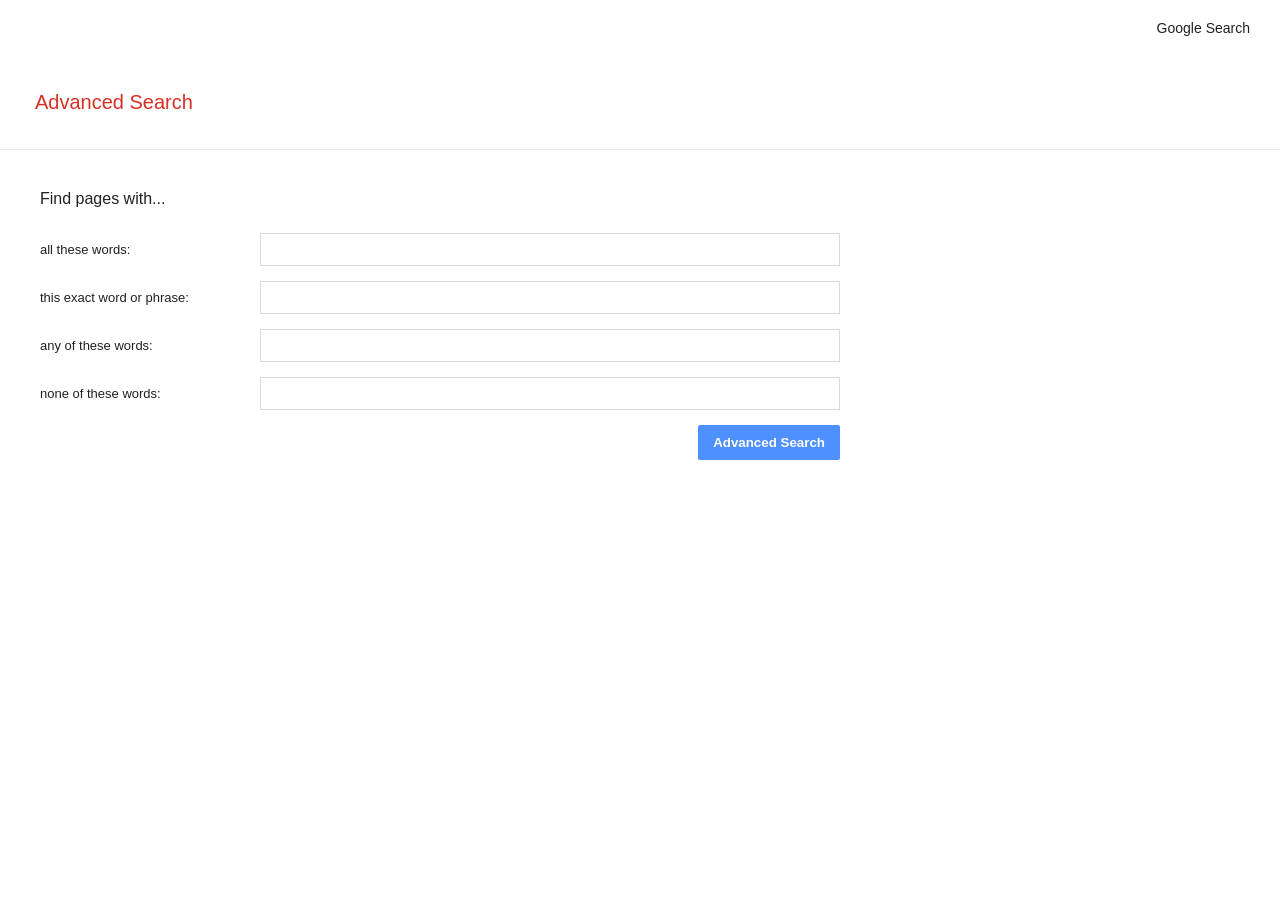
==== advanced.html @ db42596a "googlesearch" ====
<!DOCTYPE html>
<html lang="en">
<head>
    <meta charset="UTF-8">
    <meta name="viewport" content="width=device-width, initial-scale=1.0">
    <title>Google Advanced Search</title>
    <link rel="stylesheet" href="style.css">
</head>
<body>
    <nav>
        <a href="index.html">Google Search</a>
    </nav>

    <h2 class="advanced-title">Advanced Search</h2>
    <hr>

    <main class="advanced-page">
        <p>Find pages with...</p>

        <form action="https://www.google.com/search" method="GET">
            <div class="field">
                <label for="all">all these words:</label>
                <input id="all" type="text" name="as_q">
            </div>

            <div class="field">
                <label for="exact">this exact word or phrase:</label>
                <input id="exact" type="text" name="as_epq">
            </div>

            <div class="field">
                <label for="any">any of these words:</label>
                <input id="any" type="text" name="as_oq">
            </div>

            <div class="field">
                <label for="none">none of these words:</label>
                <input id="none" type="text" name="as_eq">
            </div>

            <div class="advanced-button">
                <button type="submit">Advanced Search</button>
            </div>
        </form>
    </main>
</body>
</html>
---- style.css ----
* {
    box-sizing: border-box;
}

body {
    margin: 0;
    font-family: Arial, sans-serif;
    color: #202124;
}

nav {
    display: flex;
    justify-content: flex-end;
    gap: 20px;
    padding: 20px 30px;
}

nav a {
    color: #202124;
    text-decoration: none;
    font-size: 14px;
}

nav a:hover {
    text-decoration: underline;
}

.search-page {
    text-align: center;
    margin: 130px auto 0;
    padding: 0 20px;
}

.logo {
    font-size: 80px;
    font-weight: 500;
    letter-spacing: -5px;
    margin-bottom: 30px;
}

.logo span {
    display: inline-block;
}

.logo .blue { color: #4285f4; }
.logo .red { color: #db4437; }
.logo .yellow { color: #f4b400; }
.logo .green { color: #0f9d58; }

.images-label {
    font-size: 18px;
    color: #4285f4;
    letter-spacing: normal;
}

.search-box {
    display: block;
    width: 100%;
    max-width: 580px;
    height: 46px;
    margin: auto;
    padding: 0 20px;
    border: 1px solid #dfe1e5;
    border-radius: 25px;
    font-size: 16px;
    outline: none;
}

.search-box:hover,
.search-box:focus {
    box-shadow: 0 1px 6px #20212447;
}

.buttons {
    margin-top: 30px;
}

.buttons button {
    padding: 10px 16px;
    margin: 5px;
    background: #f8f9fa;
    border: 1px solid transparent;
    border-radius: 4px;
    cursor: pointer;
}

.buttons button:hover {
    border-color: #dadce0;
}

.advanced-title {
    margin: 35px;
    color: #d93025;
    font-size: 20px;
    font-weight: normal;
}

hr {
    border: 0;
    border-top: 1px solid #ebebeb;
}

.advanced-page {
    margin: 40px;
    max-width: 800px;
}

.advanced-page p {
    margin-bottom: 25px;
}

.field {
    display: flex;
    align-items: center;
    gap: 20px;
    margin-bottom: 15px;
}

.field label {
    width: 200px;
    flex-shrink: 0;
    font-size: 13px;
}

.field input {
    flex: 1;
    min-width: 0;
    padding: 8px;
    border: 1px solid #d9d9d9;
}

.advanced-button {
    text-align: right;
}

.advanced-button button {
    background: #4d90fe;
    color: white;
    border: none;
    border-radius: 2px;
    padding: 10px 15px;
    font-weight: bold;
    cursor: pointer;
}

.ai-citation {
    position: fixed;
    left: 16px;
    bottom: 16px;
    display: inline-block;
    max-width: 280px;
    margin: 0;
    padding: 8px 12px;
    font-size: 13px;
    line-height: 1.4;
    color: #5f6368;
    text-decoration: none;
    background: rgba(255, 255, 255, 0.85);
    border-left: 3px solid #4285f4;
    border-radius: 4px;
    box-shadow: 0 1px 4px rgba(32, 33, 36, 0.15);
    z-index: 10;
}

.ai-citation:hover {
    text-decoration: underline;
}

@media (max-width: 600px) {
    .field {
        flex-direction: column;
        align-items: stretch;
        gap: 6px;
    }

    .field label {
        width: auto;
    }

    .ai-citation {
        left: 10px;
        bottom: 10px;
        font-size: 11px;
    }
}
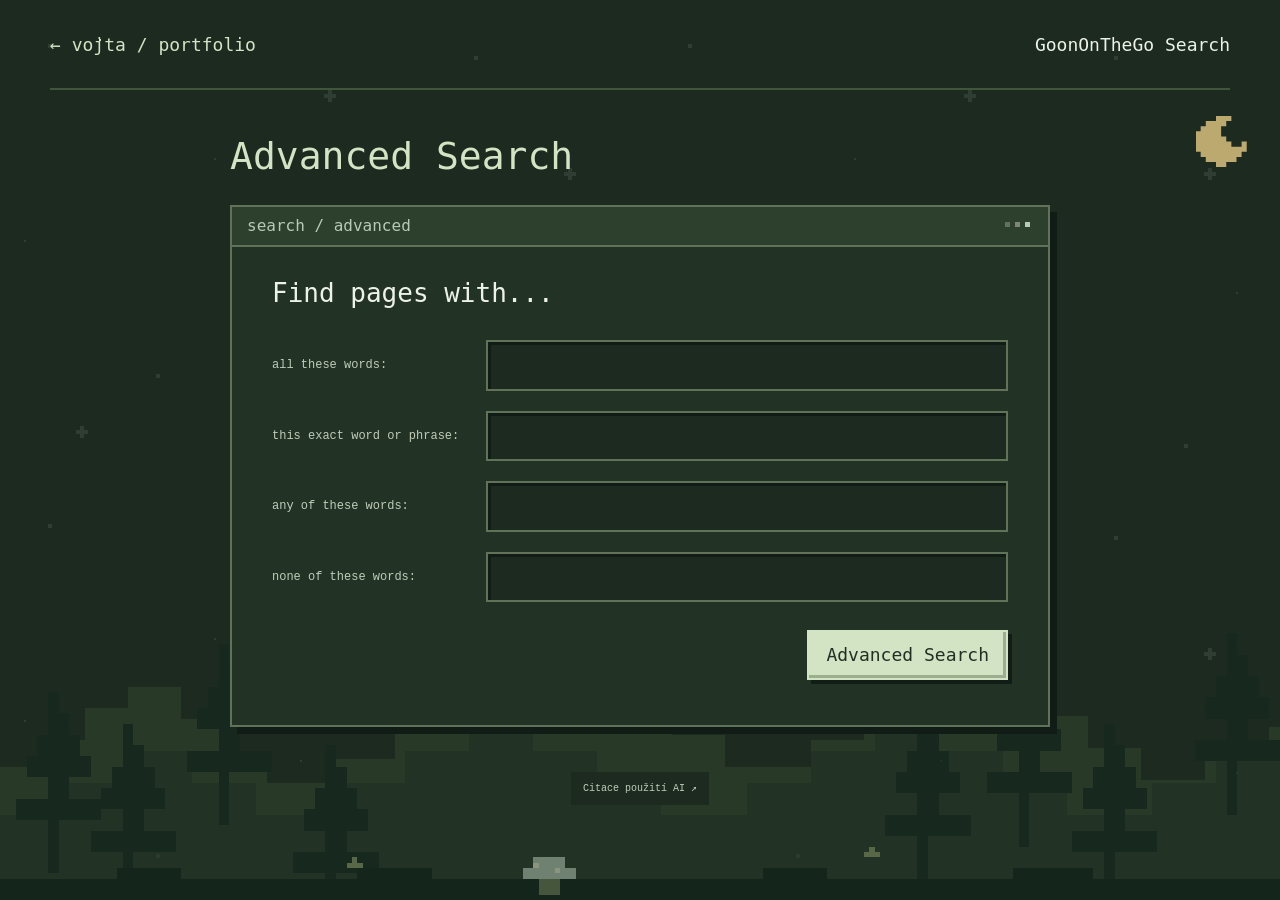
==== commit 3f8376e9: "c" ====
--- a/advanced.html
+++ b/advanced.html
@@ -4,12 +4,25 @@
 <head>
     <meta charset="UTF-8">
     <meta name="viewport" content="width=device-width, initial-scale=1.0">
-    <title>Google Advanced Search</title>
+    <title>GoonOnTheGo Advanced Search</title>
+    <meta name="theme-color" content="#1c2a20">
+    <link rel="icon" type="image/svg+xml" href="assets/vojta-mark.svg">
+    <link rel="stylesheet" href="assets/pixel-theme.css">
     <link rel="stylesheet" href="style.css">
 </head>
 <body>
-    <nav>
-        <a href="index.html">Google Search</a>
+    <div class="pixel-sky" aria-hidden="true">
+        <span class="sky-moon"></span>
+        <span class="shooting-star" style="--star-left:35%;--star-top:3%;--star-duration:9s;--star-delay:-.4s"></span>
+        <span class="shooting-star" style="--star-left:72%;--star-top:10%;--star-duration:9s;--star-delay:-1.9s"></span>
+        <span class="shooting-star" style="--star-left:98%;--star-top:28%;--star-duration:9s;--star-delay:-3.4s"></span>
+        <span class="shooting-star" style="--star-left:46%;--star-top:35%;--star-duration:9s;--star-delay:-4.9s"></span>
+        <span class="shooting-star" style="--star-left:83%;--star-top:2%;--star-duration:9s;--star-delay:-6.4s"></span>
+        <span class="shooting-star" style="--star-left:26%;--star-top:46%;--star-duration:9s;--star-delay:-7.9s"></span>
+    </div>
+    <nav aria-label="Project navigation">
+        <a class="portfolio-return" href="https://itzlebyy.github.io/#projekty">← vo<span class="dotted-j">j</span>ta / portfolio</a>
+        <a href="index.html">GoonOnTheGo Search</a>
     </nav>
 
     <h2 class="advanced-title">Advanced Search</h2>
@@ -44,5 +57,6 @@
             </div>
         </form>
     </main>
+    <a class="ai-citation" href="README.md#citace-ai">Citace použití AI ↗</a>
 </body>
 </html>
--- a/assets/pixel-theme.css
+++ b/assets/pixel-theme.css
@@ -0,0 +1,113 @@
+@font-face {
+    font-family: "Pixelify Sans";
+    src: url("fonts/PixelifySans.ttf") format("truetype");
+    font-style: normal;
+    font-weight: 400 700;
+    font-display: swap;
+}
+
+:root {
+    color-scheme: dark;
+    --olive: #818479;
+    --ash: #b5cbb7;
+    --tea: #d2e4c4;
+    --background: #1c2a20;
+    --surface: #2d402d;
+    --section-background: #223325;
+    --text: #edf2e7;
+    --muted: #c0ccb9;
+    --line: #607358;
+    --shadow: #101c15;
+    --ink: #203024;
+    --panel-inset: #243728;
+    --panel-art: #34482e;
+    --border-soft: #40553b;
+    --border-tag: #708466;
+    --button-shade: #9caf8c;
+    --landscape-image: url("pixel-landscape.svg");
+    --syntax-pink: #f4a7cf;
+    --syntax-blue: #a9d6f5;
+    --syntax-yellow: #f1d58a;
+    --syntax-purple: #c6b3f4;
+    --syntax-mint: #a9dec0;
+    --pixel: "Pixelify Sans", "Cascadia Code", Consolas, monospace;
+    --mono: "Cascadia Code", Consolas, "Courier New", monospace;
+}
+
+* { box-sizing: border-box; }
+html { scroll-padding-top: 28px; scroll-behavior: smooth; }
+body {
+    margin: 0;
+    isolation: isolate;
+    background: var(--background) url("pixel-stars.svg") repeat;
+    color: var(--text);
+    font-family: var(--mono);
+    font-size: 14px;
+    line-height: 1.75;
+}
+body::before {
+    content: "";
+    position: fixed;
+    inset: auto 0 0;
+    height: min(30vw, 360px);
+    z-index: -1;
+    background: var(--landscape-image) center bottom / max(100%, 1200px) auto no-repeat;
+    opacity: .55;
+    pointer-events: none;
+    image-rendering: pixelated;
+}
+/* The top reading bar follows document scroll without JavaScript. */
+@supports (animation-timeline: scroll(root block)) {
+    body::after {
+        content: "";
+        position: fixed;
+        inset: 0 0 auto;
+        z-index: 100;
+        height: 4px;
+        background: var(--tea);
+        transform: scaleX(0);
+        transform-origin: left center;
+        pointer-events: none;
+        animation: reading-progress auto linear both !important;
+        animation-timeline: scroll(root block) !important;
+    }
+}
+@keyframes reading-progress {
+    from { transform: scaleX(0); }
+    to { transform: scaleX(1); }
+}
+
+a { color: inherit; text-decoration: none; }
+/* A quiet pixel sky behind the content and the existing forest silhouette. */
+.pixel-sky { position: fixed; inset: 0; z-index: -2; overflow: hidden; pointer-events: none; user-select: none; }
+.sky-moon { position: absolute; top: 116px; right: clamp(20px, 2.6vw, 52px); width: clamp(38px, 4vw, 56px); aspect-ratio: 1; background: var(--syntax-yellow); opacity: .75; clip-path: polygon(40% 0, 70% 0, 70% 10%, 60% 10%, 60% 20%, 50% 20%, 50% 40%, 60% 40%, 60% 50%, 70% 50%, 70% 60%, 90% 60%, 90% 50%, 100% 50%, 100% 70%, 90% 70%, 90% 80%, 80% 80%, 80% 90%, 60% 90%, 60% 100%, 40% 100%, 40% 90%, 20% 90%, 20% 80%, 10% 80%, 10% 70%, 0 70%, 0 30%, 10% 30%, 10% 20%, 20% 20%, 20% 10%, 40% 10%); }
+.shooting-star { position: absolute; top: var(--star-top); left: var(--star-left); width: 5px; height: 5px; background: var(--syntax-yellow); opacity: 0; box-shadow: 6px -6px 0 var(--ash), 12px -12px 0 color-mix(in srgb, var(--ash) 80%, transparent), 18px -18px 0 color-mix(in srgb, var(--ash) 65%, transparent), 24px -24px 0 color-mix(in srgb, var(--ash) 45%, transparent), 30px -30px 0 color-mix(in srgb, var(--ash) 30%, transparent), 36px -36px 0 color-mix(in srgb, var(--ash) 15%, transparent); }
+/* Keep this requested background effect on independently of other motion settings. */
+.pixel-sky .shooting-star { animation: sky-shoot var(--star-duration) var(--star-delay) linear infinite !important; }
+@keyframes sky-shoot {
+    0% { opacity: 0; transform: translate(0, 0); }
+    2% { opacity: .95; }
+    18% { opacity: 0; transform: translate(-320px, 320px); }
+    100% { opacity: 0; transform: translate(-320px, 320px); }
+}
+button, input { font: inherit; }
+svg, img { display: block; max-width: 100%; }
+::selection { background: var(--tea); color: var(--ink); }
+:focus-visible { outline: 3px solid var(--tea); outline-offset: 5px; }
+.pixel-art { image-rendering: pixelated; }
+/* Pixelify's j is dotless; add a square aligned with its right-hand stem. */
+.dotted-j { position: relative; display: inline-block; line-height: 1; }
+.dotted-j::before { content: ""; position: absolute; left: .334em; top: .2em; width: .1em; height: .1em; background: currentColor; pointer-events: none; }
+.syntax-pink { color: var(--syntax-pink); }
+.syntax-blue { color: var(--syntax-blue); }
+.syntax-yellow { color: var(--syntax-yellow); }
+.syntax-purple { color: var(--syntax-purple); }
+.syntax-mint { color: var(--syntax-mint); }
+
+@media (max-width: 600px) {
+    body::before { height: 220px; opacity: .35; }
+    .sky-moon { top: 166px; opacity: .6; }
+}
+@media (prefers-reduced-motion: reduce) {
+    *, *::before, *::after { animation: none !important; transition: none !important; }
+}
--- a/style.css
+++ b/style.css
@@ -1,186 +1,53 @@
-
-* {
-    box-sizing: border-box;
+/* Search experiment, in the same pixel world as the portfolio. */
+nav { width: min(1180px, calc(100% - 64px)); min-height: 90px; margin-inline: auto; display: flex; flex-wrap: wrap; justify-content: flex-end; align-items: center; gap: 12px 28px; padding-block: 20px; border-bottom: 2px solid var(--border-soft); }
+nav a { font: 500 18px/1.5 var(--pixel); }
+nav a:hover { color: var(--tea); text-decoration: underline; text-underline-offset: 5px; }
+.portfolio-return { margin-right: auto; color: var(--tea); }
+.search-page, .advanced-page { position: relative; width: min(820px, calc(100% - 64px)); margin: 65px auto 45px; padding: 70px 40px 45px; border: 2px solid var(--line); background: var(--section-background); box-shadow: 7px 7px 0 var(--shadow); }
+.search-page::before, .advanced-page::before { content: "search / experiment_01"; position: absolute; inset: 0 0 auto; padding: 7px 15px; border-bottom: 2px solid var(--line); background: var(--surface); color: var(--ash); text-align: left; font: 500 16px/1.5 var(--pixel); }
+.search-page::after, .advanced-page::after { content: ""; position: absolute; top: 15px; right: 18px; width: 5px; height: 5px; background: var(--ash); box-shadow: -10px 0 var(--olive), -20px 0 var(--line); }
+.search-page { text-align: center; }
+.logo { margin: 0 0 27px; color: var(--tea); font: 500 clamp(30px, 5.5vw, 64px)/1.25 var(--pixel); letter-spacing: -1px; white-space: nowrap; text-shadow: 3px 3px 0 var(--shadow); }
+.logo span { display: inline-block; }
+.logo .blue { color: var(--syntax-blue); }
+.logo .red { color: var(--syntax-pink); }
+.logo .yellow { color: var(--syntax-yellow); }
+.logo .green { color: var(--syntax-purple); }
+.logo .images-label { display: block; margin-top: 8px; font: 400 22px/1.5 var(--pixel); color: var(--syntax-blue); letter-spacing: 0; }
+.search-box { display: block; width: 100%; max-width: 580px; height: 54px; margin-inline: auto; padding: 0 17px; border: 2px solid var(--line); border-radius: 0; outline: none; background: var(--background); color: var(--text); caret-color: var(--tea); font: 14px var(--mono); box-shadow: inset 3px 3px 0 var(--shadow); }
+.search-box::placeholder { color: var(--muted); opacity: .8; }
+.search-box:hover { border-color: var(--ash); }
+.search-box:focus-visible { border-color: var(--tea); outline: 2px solid var(--tea); outline-offset: 3px; }
+.buttons { display: flex; justify-content: center; flex-wrap: wrap; gap: 15px; margin-top: 28px; }
+.buttons button, .advanced-button button { padding: 10px 17px; border: 2px solid var(--tea); border-radius: 0; background: var(--tea); color: var(--ink); cursor: pointer; font: 500 18px/1.4 var(--pixel); box-shadow: 4px 4px 0 var(--shadow), inset -3px -3px 0 var(--button-shade); transition: transform .15s, box-shadow .15s; }
+.buttons button:hover, .advanced-button button:hover { transform: translate(-1px, -2px); box-shadow: 5px 6px 0 var(--shadow), inset -3px -3px 0 var(--button-shade); }
+.buttons button:active, .advanced-button button:active { transform: translate(2px, 2px); box-shadow: 2px 2px 0 var(--shadow); }
+.buttons button:last-child:not(:first-child) { border-color: var(--line); background: var(--surface); color: var(--text); box-shadow: 4px 4px 0 var(--shadow); }
+.advanced-title { width: min(820px, calc(100% - 64px)); margin: 44px auto 0; color: var(--tea); font: 500 38px/1.2 var(--pixel); }
+hr { display: none; }
+.advanced-page { margin-top: 25px; }
+.advanced-page::before { content: "search / advanced"; }
+.advanced-page > p { margin: 0 0 30px; font: 500 26px/1.3 var(--pixel); }
+.field { display: flex; align-items: center; gap: 24px; margin-bottom: 20px; }
+.field label { width: 190px; flex-shrink: 0; color: var(--muted); font: 12px/1.7 var(--mono); }
+.field input { flex: 1; min-width: 0; padding: 11px 12px; border: 2px solid var(--line); border-radius: 0; background: var(--background); color: var(--text); font-size: 14px; box-shadow: inset 3px 3px 0 var(--shadow); }
+.field input:focus-visible { outline: 2px solid var(--tea); outline-offset: 3px; }
+.advanced-button { margin-top: 28px; text-align: right; }
+.ai-citation { display: block; width: fit-content; max-width: calc(100% - 36px); margin: 0 auto 40px; padding: 8px 12px; color: var(--muted); background: var(--background); font: 10px/1.7 var(--mono); }
+.ai-citation:hover { color: var(--tea); text-decoration: underline; text-underline-offset: 4px; }
+@media (max-width: 600px) {
+    nav { width: calc(100% - 36px); min-height: 80px; gap: 10px 20px; }
+    nav a { font-size: 16px; }
+    .portfolio-return { flex-basis: 100%; }
+    .search-page, .advanced-page { width: calc(100% - 36px); margin-top: 35px; padding: 64px 20px 30px; }
+    .search-page::before, .advanced-page::before { font-size: 14px; padding-left: 12px; }
+    .search-page::after, .advanced-page::after { right: 12px; top: 14px; }
+    .search-box { font-size: 12px; }
+    .buttons { gap: 13px; }
+    .buttons button, .advanced-button button { font-size: 16px; padding: 9px 13px; }
+    .advanced-title { width: calc(100% - 36px); font-size: 32px; margin-top: 32px; }
+    .advanced-page { margin-top: 22px; }
+    .field { flex-direction: column; align-items: stretch; gap: 7px; }
+    .field label { width: auto; }
+    .field input { width: 100%; }
 }
-
-body {
-    margin: 0;
-    font-family: Arial, sans-serif;
-    color: #202124;
-}
-
-nav {
-    display: flex;
-    justify-content: flex-end;
-    gap: 20px;
-    padding: 20px 30px;
-}
-
-nav a {
-    color: #202124;
-    text-decoration: none;
-    font-size: 14px;
-}
-
-nav a:hover {
-    text-decoration: underline;
-}
-
-.search-page {
-    text-align: center;
-    margin: 130px auto 0;
-    padding: 0 20px;
-}
-
-.logo {
-    font-size: 80px;
-    font-weight: 500;
-    letter-spacing: -5px;
-    margin-bottom: 30px;
-}
-
-.logo span {
-    display: inline-block;
-}
-
-.logo .blue { color: #4285f4; }
-.logo .red { color: #db4437; }
-.logo .yellow { color: #f4b400; }
-.logo .green { color: #0f9d58; }
-
-.images-label {
-    font-size: 18px;
-    color: #4285f4;
-    letter-spacing: normal;
-}
-
-.search-box {
-    display: block;
-    width: 100%;
-    max-width: 580px;
-    height: 46px;
-    margin: auto;
-    padding: 0 20px;
-    border: 1px solid #dfe1e5;
-    border-radius: 25px;
-    font-size: 16px;
-    outline: none;
-}
-
-.search-box:hover,
-.search-box:focus {
-    box-shadow: 0 1px 6px #20212447;
-}
-
-.buttons {
-    margin-top: 30px;
-}
-
-.buttons button {
-    padding: 10px 16px;
-    margin: 5px;
-    background: #f8f9fa;
-    border: 1px solid transparent;
-    border-radius: 4px;
-    cursor: pointer;
-}
-
-.buttons button:hover {
-    border-color: #dadce0;
-}
-
-.advanced-title {
-    margin: 35px;
-    color: #d93025;
-    font-size: 20px;
-    font-weight: normal;
-}
-
-hr {
-    border: 0;
-    border-top: 1px solid #ebebeb;
-}
-
-.advanced-page {
-    margin: 40px;
-    max-width: 800px;
-}
-
-.advanced-page p {
-    margin-bottom: 25px;
-}
-
-.field {
-    display: flex;
-    align-items: center;
-    gap: 20px;
-    margin-bottom: 15px;
-}
-
-.field label {
-    width: 200px;
-    flex-shrink: 0;
-    font-size: 13px;
-}
-
-.field input {
-    flex: 1;
-    min-width: 0;
-    padding: 8px;
-    border: 1px solid #d9d9d9;
-}
-
-.advanced-button {
-    text-align: right;
-}
-
-.advanced-button button {
-    background: #4d90fe;
-    color: white;
-    border: none;
-    border-radius: 2px;
-    padding: 10px 15px;
-    font-weight: bold;
-    cursor: pointer;
-}
-
-.ai-citation {
-    position: fixed;
-    left: 16px;
-    bottom: 16px;
-    display: inline-block;
-    max-width: 280px;
-    margin: 0;
-    padding: 8px 12px;
-    font-size: 13px;
-    line-height: 1.4;
-    color: #5f6368;
-    text-decoration: none;
-    background: rgba(255, 255, 255, 0.85);
-    border-left: 3px solid #4285f4;
-    border-radius: 4px;
-    box-shadow: 0 1px 4px rgba(32, 33, 36, 0.15);
-    z-index: 10;
-}
-
-.ai-citation:hover {
-    text-decoration: underline;
-}
-
-@media (max-width: 600px) {
-    .field {
-        flex-direction: column;
-        align-items: stretch;
-        gap: 6px;
-    }
-
-    .field label {
-        width: auto;
-    }
-
-    .ai-citation {
-        left: 10px;
-        bottom: 10px;
-        font-size: 11px;
-    }
-}
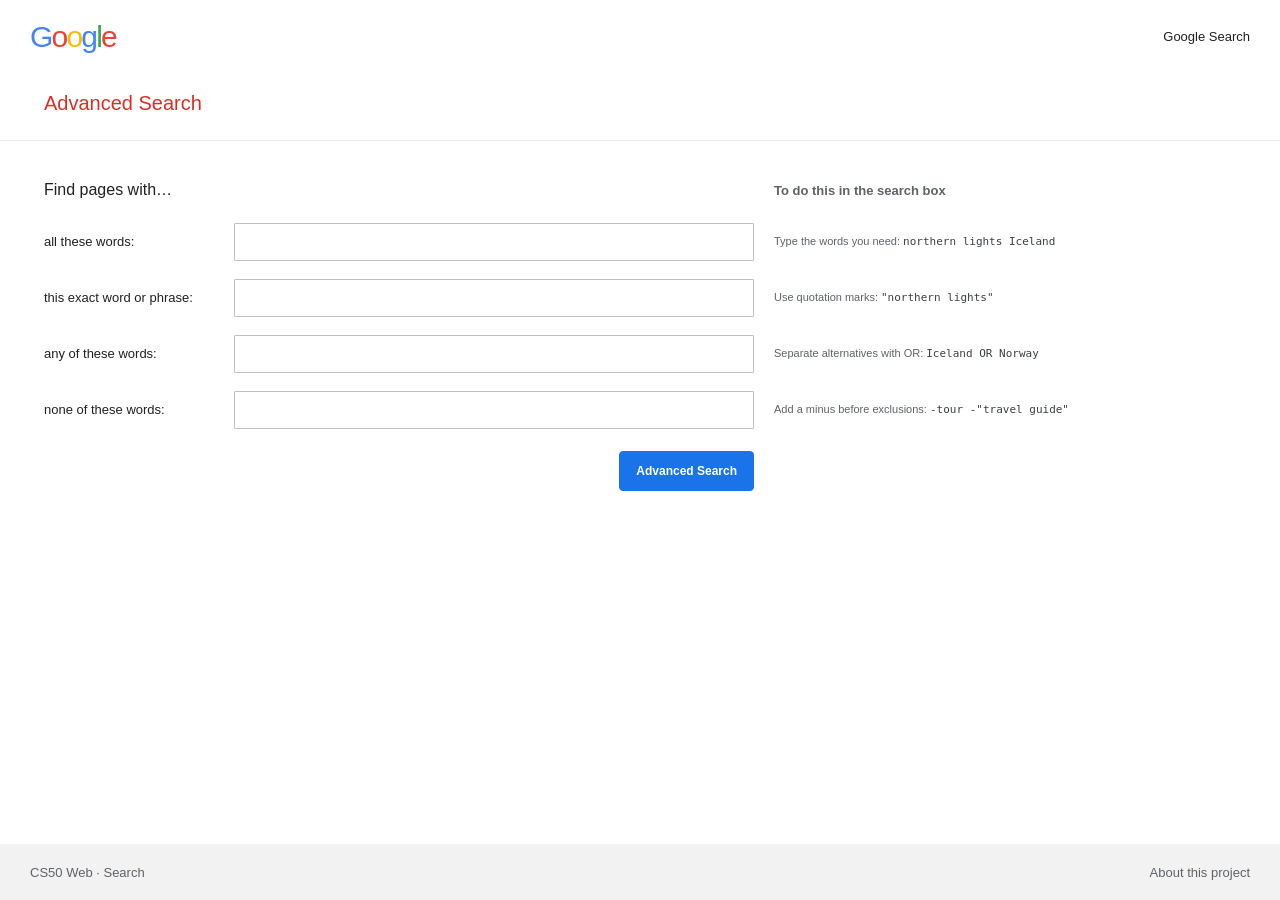
==== commit dc171f0a: "Rebuild Google Search interface for CS50 Web" ====
--- a/advanced.html
+++ b/advanced.html
@@ -1,62 +1,54 @@
-
 <!DOCTYPE html>
 <html lang="en">
 <head>
     <meta charset="UTF-8">
     <meta name="viewport" content="width=device-width, initial-scale=1.0">
-    <title>GoonOnTheGo Advanced Search</title>
-    <meta name="theme-color" content="#1c2a20">
-    <link rel="icon" type="image/svg+xml" href="assets/vojta-mark.svg">
-    <link rel="stylesheet" href="assets/pixel-theme.css">
+    <meta name="description" content="Refine your Google search with words, exact phrases, alternatives, and exclusions. A CS50 Web project.">
+    <title>Google Advanced Search</title>
     <link rel="stylesheet" href="style.css">
 </head>
 <body>
-    <div class="pixel-sky" aria-hidden="true">
-        <span class="sky-moon"></span>
-        <span class="shooting-star" style="--star-left:35%;--star-top:3%;--star-duration:9s;--star-delay:-.4s"></span>
-        <span class="shooting-star" style="--star-left:72%;--star-top:10%;--star-duration:9s;--star-delay:-1.9s"></span>
-        <span class="shooting-star" style="--star-left:98%;--star-top:28%;--star-duration:9s;--star-delay:-3.4s"></span>
-        <span class="shooting-star" style="--star-left:46%;--star-top:35%;--star-duration:9s;--star-delay:-4.9s"></span>
-        <span class="shooting-star" style="--star-left:83%;--star-top:2%;--star-duration:9s;--star-delay:-6.4s"></span>
-        <span class="shooting-star" style="--star-left:26%;--star-top:46%;--star-duration:9s;--star-delay:-7.9s"></span>
-    </div>
-    <nav aria-label="Project navigation">
-        <a class="portfolio-return" href="https://itzlebyy.github.io/#projekty">← vo<span class="dotted-j">j</span>ta / portfolio</a>
-        <a href="index.html">GoonOnTheGo Search</a>
-    </nav>
+    <header class="site-header advanced-header">
+        <a class="wordmark wordmark-small" href="index.html" aria-label="Google home"><span class="blue">G</span><span class="red">o</span><span class="yellow">o</span><span class="blue">g</span><span class="green">l</span><span class="red">e</span></a>
+        <nav aria-label="Search navigation">
+            <a href="index.html">Google Search</a>
+        </nav>
+    </header>
 
-    <h2 class="advanced-title">Advanced Search</h2>
-    <hr>
+    <main class="advanced-main">
+        <div class="advanced-title">
+            <h1>Advanced Search</h1>
+        </div>
 
-    <main class="advanced-page">
-        <p>Find pages with...</p>
+        <form class="advanced-form" action="https://www.google.com/search" method="get" role="search">
+            <h2>Find pages with…</h2>
+            <p class="hints-heading">To do this in the search box</p>
 
-        <form action="https://www.google.com/search" method="GET">
-            <div class="field">
-                <label for="all">all these words:</label>
-                <input id="all" type="text" name="as_q">
-            </div>
+            <label for="all-words">all these words:</label>
+            <input id="all-words" type="text" name="as_q" aria-describedby="all-hint">
+            <p class="field-hint" id="all-hint">Type the words you need: <span class="example">northern lights Iceland</span></p>
 
-            <div class="field">
-                <label for="exact">this exact word or phrase:</label>
-                <input id="exact" type="text" name="as_epq">
-            </div>
+            <label for="exact-phrase">this exact word or phrase:</label>
+            <input id="exact-phrase" type="text" name="as_epq" aria-describedby="exact-hint">
+            <p class="field-hint" id="exact-hint">Use quotation marks: <span class="example">"northern lights"</span></p>
 
-            <div class="field">
-                <label for="any">any of these words:</label>
-                <input id="any" type="text" name="as_oq">
-            </div>
+            <label for="any-words">any of these words:</label>
+            <input id="any-words" type="text" name="as_oq" aria-describedby="any-hint">
+            <p class="field-hint" id="any-hint">Separate alternatives with OR: <span class="example">Iceland OR Norway</span></p>
 
-            <div class="field">
-                <label for="none">none of these words:</label>
-                <input id="none" type="text" name="as_eq">
-            </div>
+            <label for="excluded-words">none of these words:</label>
+            <input id="excluded-words" type="text" name="as_eq" aria-describedby="excluded-hint">
+            <p class="field-hint" id="excluded-hint">Add a minus before exclusions: <span class="example">-tour -"travel guide"</span></p>
 
-            <div class="advanced-button">
-                <button type="submit">Advanced Search</button>
+            <div class="advanced-actions">
+                <button class="primary-button" type="submit">Advanced Search</button>
             </div>
         </form>
     </main>
-    <a class="ai-citation" href="README.md#citace-ai">Citace použití AI ↗</a>
+
+    <footer class="site-footer">
+        <span>CS50 Web · Search</span>
+        <a href="https://cs50.harvard.edu/web/projects/0/search/">About this project</a>
+    </footer>
 </body>
 </html>
--- a/style.css
+++ b/style.css
@@ -1,53 +1,207 @@
-/* Search experiment, in the same pixel world as the portfolio. */
-nav { width: min(1180px, calc(100% - 64px)); min-height: 90px; margin-inline: auto; display: flex; flex-wrap: wrap; justify-content: flex-end; align-items: center; gap: 12px 28px; padding-block: 20px; border-bottom: 2px solid var(--border-soft); }
-nav a { font: 500 18px/1.5 var(--pixel); }
-nav a:hover { color: var(--tea); text-decoration: underline; text-underline-offset: 5px; }
-.portfolio-return { margin-right: auto; color: var(--tea); }
-.search-page, .advanced-page { position: relative; width: min(820px, calc(100% - 64px)); margin: 65px auto 45px; padding: 70px 40px 45px; border: 2px solid var(--line); background: var(--section-background); box-shadow: 7px 7px 0 var(--shadow); }
-.search-page::before, .advanced-page::before { content: "search / experiment_01"; position: absolute; inset: 0 0 auto; padding: 7px 15px; border-bottom: 2px solid var(--line); background: var(--surface); color: var(--ash); text-align: left; font: 500 16px/1.5 var(--pixel); }
-.search-page::after, .advanced-page::after { content: ""; position: absolute; top: 15px; right: 18px; width: 5px; height: 5px; background: var(--ash); box-shadow: -10px 0 var(--olive), -20px 0 var(--line); }
-.search-page { text-align: center; }
-.logo { margin: 0 0 27px; color: var(--tea); font: 500 clamp(30px, 5.5vw, 64px)/1.25 var(--pixel); letter-spacing: -1px; white-space: nowrap; text-shadow: 3px 3px 0 var(--shadow); }
-.logo span { display: inline-block; }
-.logo .blue { color: var(--syntax-blue); }
-.logo .red { color: var(--syntax-pink); }
-.logo .yellow { color: var(--syntax-yellow); }
-.logo .green { color: var(--syntax-purple); }
-.logo .images-label { display: block; margin-top: 8px; font: 400 22px/1.5 var(--pixel); color: var(--syntax-blue); letter-spacing: 0; }
-.search-box { display: block; width: 100%; max-width: 580px; height: 54px; margin-inline: auto; padding: 0 17px; border: 2px solid var(--line); border-radius: 0; outline: none; background: var(--background); color: var(--text); caret-color: var(--tea); font: 14px var(--mono); box-shadow: inset 3px 3px 0 var(--shadow); }
-.search-box::placeholder { color: var(--muted); opacity: .8; }
-.search-box:hover { border-color: var(--ash); }
-.search-box:focus-visible { border-color: var(--tea); outline: 2px solid var(--tea); outline-offset: 3px; }
-.buttons { display: flex; justify-content: center; flex-wrap: wrap; gap: 15px; margin-top: 28px; }
-.buttons button, .advanced-button button { padding: 10px 17px; border: 2px solid var(--tea); border-radius: 0; background: var(--tea); color: var(--ink); cursor: pointer; font: 500 18px/1.4 var(--pixel); box-shadow: 4px 4px 0 var(--shadow), inset -3px -3px 0 var(--button-shade); transition: transform .15s, box-shadow .15s; }
-.buttons button:hover, .advanced-button button:hover { transform: translate(-1px, -2px); box-shadow: 5px 6px 0 var(--shadow), inset -3px -3px 0 var(--button-shade); }
-.buttons button:active, .advanced-button button:active { transform: translate(2px, 2px); box-shadow: 2px 2px 0 var(--shadow); }
-.buttons button:last-child:not(:first-child) { border-color: var(--line); background: var(--surface); color: var(--text); box-shadow: 4px 4px 0 var(--shadow); }
-.advanced-title { width: min(820px, calc(100% - 64px)); margin: 44px auto 0; color: var(--tea); font: 500 38px/1.2 var(--pixel); }
-hr { display: none; }
-.advanced-page { margin-top: 25px; }
-.advanced-page::before { content: "search / advanced"; }
-.advanced-page > p { margin: 0 0 30px; font: 500 26px/1.3 var(--pixel); }
-.field { display: flex; align-items: center; gap: 24px; margin-bottom: 20px; }
-.field label { width: 190px; flex-shrink: 0; color: var(--muted); font: 12px/1.7 var(--mono); }
-.field input { flex: 1; min-width: 0; padding: 11px 12px; border: 2px solid var(--line); border-radius: 0; background: var(--background); color: var(--text); font-size: 14px; box-shadow: inset 3px 3px 0 var(--shadow); }
-.field input:focus-visible { outline: 2px solid var(--tea); outline-offset: 3px; }
-.advanced-button { margin-top: 28px; text-align: right; }
-.ai-citation { display: block; width: fit-content; max-width: calc(100% - 36px); margin: 0 auto 40px; padding: 8px 12px; color: var(--muted); background: var(--background); font: 10px/1.7 var(--mono); }
-.ai-citation:hover { color: var(--tea); text-decoration: underline; text-underline-offset: 4px; }
+:root {
+    font-family: Arial, Helvetica, sans-serif;
+    color: #202124;
+    background: #fff;
+    color-scheme: light;
+}
+
+* { box-sizing: border-box; }
+
+body {
+    display: flex;
+    flex-direction: column;
+    min-height: 100vh;
+    min-height: 100svh;
+    margin: 0;
+    font-size: 14px;
+}
+
+a { color: inherit; text-decoration: none; }
+a:hover { text-decoration: underline; }
+a:focus-visible, button:focus-visible {
+    outline: 2px solid #1a73e8;
+    outline-offset: 4px;
+}
+
+.site-header {
+    display: flex;
+    align-items: center;
+    justify-content: flex-end;
+    min-height: 72px;
+    padding: 12px 30px;
+}
+
+.site-header nav {
+    display: flex;
+    align-items: center;
+    flex-wrap: wrap;
+    gap: 8px 24px;
+    font-size: 13px;
+}
+
+.site-header nav a { display: inline-flex; align-items: center; min-height: 44px; }
+
+.search-main {
+    flex: 1;
+    width: 100%;
+    padding: clamp(52px, 16vh, 150px) 20px 64px;
+    text-align: center;
+}
+
+.wordmark {
+    position: relative;
+    display: inline-block;
+    margin: 0 0 30px;
+    font-size: 88px;
+    font-weight: 500;
+    line-height: 1.1;
+    letter-spacing: -5px;
+    white-space: nowrap;
+    user-select: none;
+}
+
+.blue { color: #4285f4; }
+.red { color: #ea4335; }
+.yellow { color: #fbbc05; }
+.green { color: #34a853; }
+
+.images-label {
+    position: absolute;
+    right: 0;
+    bottom: -7px;
+    color: #1a73e8;
+    font-size: 16px;
+    line-height: 1;
+    letter-spacing: normal;
+}
+
+.image-wordmark { margin-bottom: 38px; }
+.search-form { width: 100%; max-width: 584px; margin: 0 auto; }
+
+.search-bar {
+    display: flex;
+    align-items: center;
+    gap: 14px;
+    min-height: 48px;
+    padding: 0 17px;
+    border: 1px solid #dfe1e5;
+    border-radius: 24px;
+}
+
+.search-bar:hover, .search-bar:focus-within {
+    border-color: transparent;
+    box-shadow: 0 1px 6px #20212447;
+}
+
+.search-bar:focus-within { outline: 2px solid #1a73e8; outline-offset: 2px; }
+.search-icon { width: 20px; height: 20px; flex-shrink: 0; fill: none; stroke: #70757a; stroke-width: 1.8; }
+.search-bar input {
+    flex: 1;
+    width: 100%;
+    min-width: 0;
+    height: 46px;
+    padding: 0;
+    border: 0;
+    outline: 0;
+    color: #202124;
+    background: transparent;
+    font: 16px Arial, Helvetica, sans-serif;
+}
+
+.search-actions { display: flex; flex-wrap: wrap; justify-content: center; gap: 12px; margin-top: 28px; }
+button {
+    min-height: 40px;
+    padding: 0 16px;
+    border: 1px solid transparent;
+    border-radius: 4px;
+    color: #3c4043;
+    background: #f8f9fa;
+    font: 14px Arial, Helvetica, sans-serif;
+    cursor: pointer;
+}
+button:hover { border-color: #dadce0; box-shadow: 0 1px 1px #0000001a; }
+button:active { background: #e8eaed; }
+
+.site-footer {
+    display: flex;
+    justify-content: space-between;
+    align-items: center;
+    flex-wrap: wrap;
+    gap: 8px 24px;
+    min-height: 56px;
+    padding: 8px 30px;
+    color: #5f6368;
+    background: #f2f2f2;
+    font-size: 13px;
+}
+.site-footer a { display: inline-flex; align-items: center; min-height: 40px; }
+
+.advanced-header { justify-content: space-between; gap: 24px; }
+.wordmark-small { margin: 0; font-size: 30px; letter-spacing: -1.8px; }
+.wordmark-small:hover { text-decoration: none; }
+.advanced-main { flex: 1; }
+.advanced-title { padding: 20px 44px 25px; border-bottom: 1px solid #ebebeb; }
+.advanced-title h1 { margin: 0; color: #d93025; font-size: 20px; font-weight: 400; }
+.advanced-form {
+    display: grid;
+    grid-template-columns: 170px minmax(180px, 520px) minmax(180px, 1fr);
+    align-items: center;
+    gap: 18px 20px;
+    max-width: 1200px;
+    padding: 40px 44px 64px;
+}
+.advanced-form h2 { grid-column: 1 / 3; margin: 0 0 6px; font-size: 16px; font-weight: 400; }
+.hints-heading { margin: 0 0 6px; color: #5f6368; font-size: 13px; font-weight: 700; }
+.advanced-form label { font-size: 13px; line-height: 1.5; }
+.advanced-form input {
+    width: 100%;
+    min-width: 0;
+    min-height: 38px;
+    padding: 8px 10px;
+    border: 1px solid #c0c0c0;
+    border-radius: 1px;
+    color: #202124;
+    background: #fff;
+    font: 14px Arial, Helvetica, sans-serif;
+}
+.advanced-form input:hover { border-color: #80868b; }
+.advanced-form input:focus { border-color: #1a73e8; outline: 1px solid #1a73e8; box-shadow: inset 0 1px 2px #0000001a; }
+.field-hint { margin: 0; color: #5f6368; font-size: 11px; line-height: 1.6; }
+.example { color: #3c4043; font-family: monospace; }
+.advanced-actions { grid-column: 2; justify-self: end; margin-top: 4px; }
+.primary-button { border-color: #1a73e8; color: #fff; background: #1a73e8; font-size: 12px; font-weight: 700; }
+.primary-button:hover { border-color: #185abc; background: #185abc; }
+.primary-button:active { background: #174ea6; }
+
+.visually-hidden {
+    position: absolute;
+    width: 1px;
+    height: 1px;
+    padding: 0;
+    margin: -1px;
+    overflow: hidden;
+    clip-path: inset(50%);
+    white-space: nowrap;
+    border: 0;
+}
+
+@media (max-width: 900px) {
+    .advanced-form { grid-template-columns: 170px minmax(0, 1fr); }
+    .hints-heading { display: none; }
+    .field-hint { grid-column: 2; margin-top: -12px; }
+}
+
 @media (max-width: 600px) {
-    nav { width: calc(100% - 36px); min-height: 80px; gap: 10px 20px; }
-    nav a { font-size: 16px; }
-    .portfolio-return { flex-basis: 100%; }
-    .search-page, .advanced-page { width: calc(100% - 36px); margin-top: 35px; padding: 64px 20px 30px; }
-    .search-page::before, .advanced-page::before { font-size: 14px; padding-left: 12px; }
-    .search-page::after, .advanced-page::after { right: 12px; top: 14px; }
-    .search-box { font-size: 12px; }
-    .buttons { gap: 13px; }
-    .buttons button, .advanced-button button { font-size: 16px; padding: 9px 13px; }
-    .advanced-title { width: calc(100% - 36px); font-size: 32px; margin-top: 32px; }
-    .advanced-page { margin-top: 22px; }
-    .field { flex-direction: column; align-items: stretch; gap: 7px; }
-    .field label { width: auto; }
-    .field input { width: 100%; }
-}
+    .site-header { padding: 12px 20px; }
+    .site-header nav { gap: 16px; }
+    .wordmark:not(.wordmark-small) { font-size: 72px; letter-spacing: -4px; }
+    .search-main { padding-top: 68px; }
+    button { min-height: 44px; }
+    .site-footer { padding: 12px 20px; }
+    .advanced-title { padding: 20px 24px; }
+    .advanced-form { grid-template-columns: minmax(0, 1fr); gap: 10px; padding: 28px 24px 48px; }
+    .advanced-form h2 { grid-column: 1; margin-bottom: 14px; }
+    .advanced-form input { min-height: 44px; font-size: 16px; }
+    .field-hint { grid-column: 1; margin: -4px 0 16px; }
+    .advanced-actions { grid-column: 1; }
+}
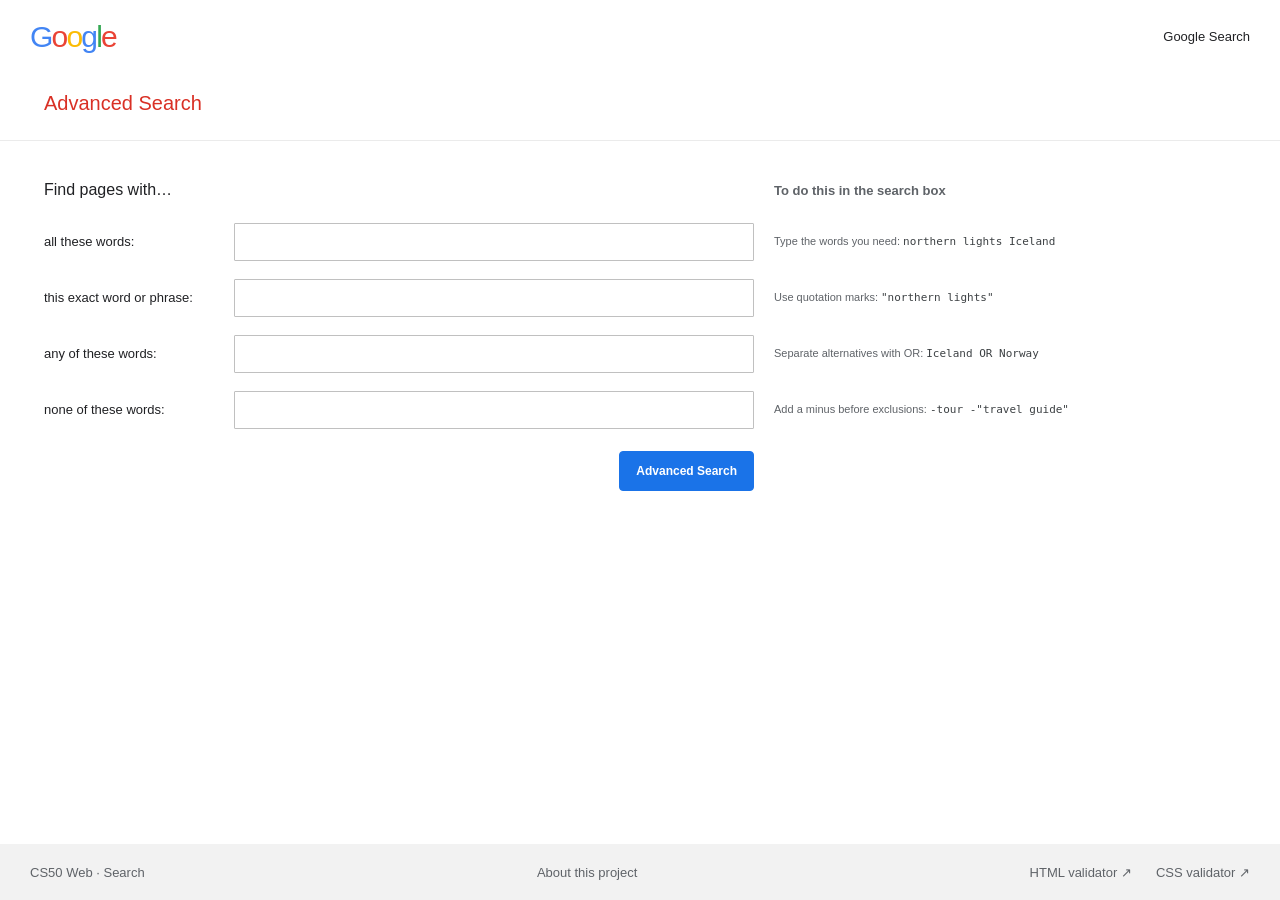
==== commit 087c4764: "Restore HTML and CSS validator links on all search pages" ====
--- a/advanced.html
+++ b/advanced.html
@@ -49,6 +49,10 @@
     <footer class="site-footer">
         <span>CS50 Web · Search</span>
         <a href="https://cs50.harvard.edu/web/projects/0/search/">About this project</a>
+        <nav class="validation-links" aria-label="Page validation">
+            <a href="https://validator.w3.org/nu/?doc=https%3A%2F%2Fvojtechbedan.github.io%2Fgooglesearch%2Fadvanced.html" target="_blank" rel="noopener noreferrer" aria-label="Validate this page's HTML (opens in a new tab)">HTML validator ↗</a>
+            <a href="https://jigsaw.w3.org/css-validator/validator?uri=https%3A%2F%2Fvojtechbedan.github.io%2Fgooglesearch%2Fstyle.css&amp;profile=css3svg&amp;usermedium=all&amp;warning=1&amp;lang=cs" target="_blank" rel="noopener noreferrer" aria-label="Validate the stylesheet (opens in a new tab)">CSS validator ↗</a>
+        </nav>
     </footer>
 </body>
 </html>
--- a/style.css
+++ b/style.css
@@ -135,6 +135,7 @@
     font-size: 13px;
 }
 .site-footer a { display: inline-flex; align-items: center; min-height: 40px; }
+.validation-links { display: flex; flex-wrap: wrap; gap: 4px 24px; }
 
 .advanced-header { justify-content: space-between; gap: 24px; }
 .wordmark-small { margin: 0; font-size: 30px; letter-spacing: -1.8px; }
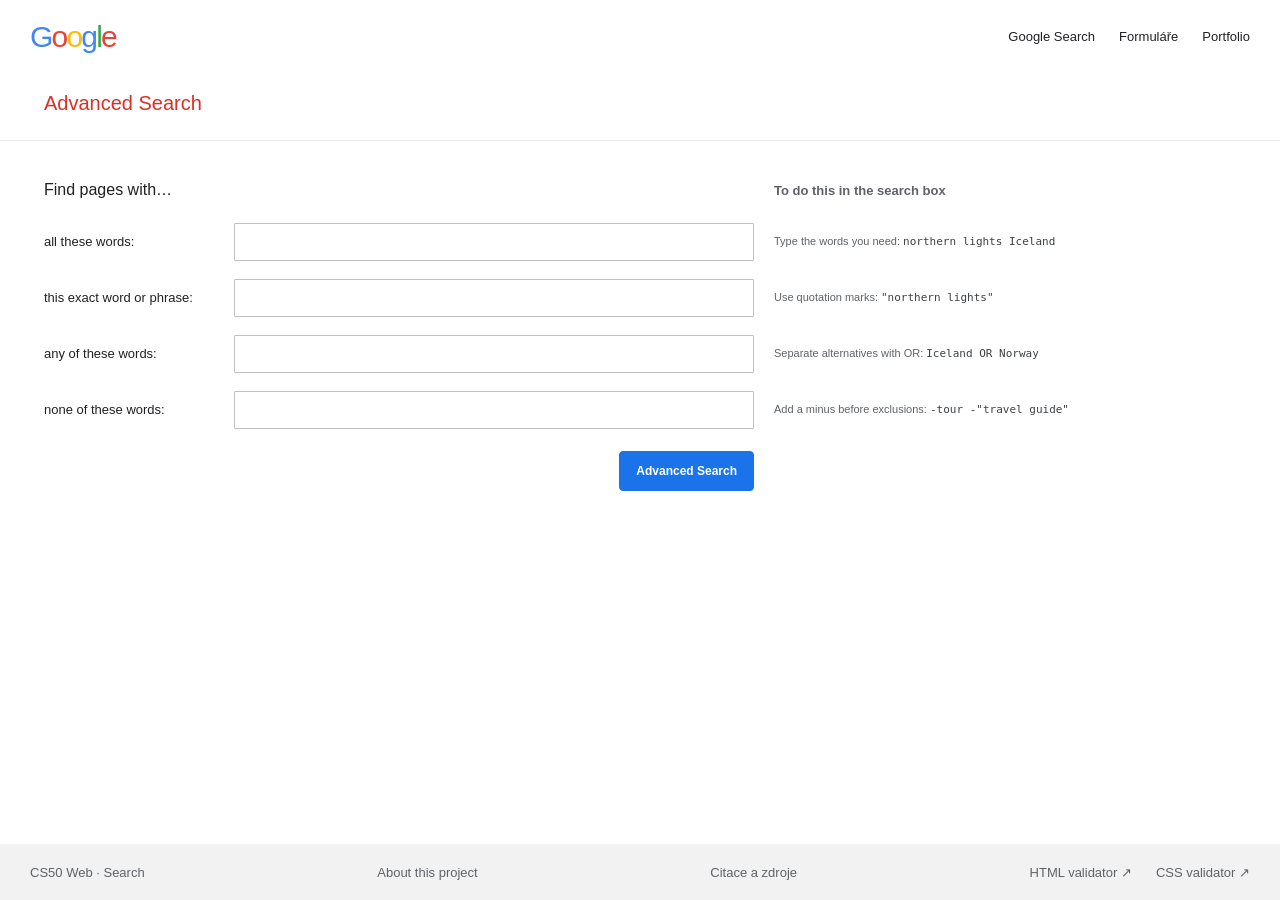
==== commit 3fba3cd7: "." ====
--- a/advanced.html
+++ b/advanced.html
@@ -12,6 +12,8 @@
         <a class="wordmark wordmark-small" href="index.html" aria-label="Google home"><span class="blue">G</span><span class="red">o</span><span class="yellow">o</span><span class="blue">g</span><span class="green">l</span><span class="red">e</span></a>
         <nav aria-label="Search navigation">
             <a href="index.html">Google Search</a>
+            <a href="forms.html" lang="cs">Formuláře</a>
+            <a href="https://vojtechbedan.github.io/">Portfolio</a>
         </nav>
     </header>
 
@@ -49,9 +51,10 @@
     <footer class="site-footer">
         <span>CS50 Web · Search</span>
         <a href="https://cs50.harvard.edu/web/projects/0/search/">About this project</a>
+        <a href="https://github.com/VojtechBedan/googlesearch/blob/main/citace.md" lang="cs">Citace a zdroje</a>
         <nav class="validation-links" aria-label="Page validation">
             <a href="https://validator.w3.org/nu/?doc=https%3A%2F%2Fvojtechbedan.github.io%2Fgooglesearch%2Fadvanced.html" target="_blank" rel="noopener noreferrer" aria-label="Validate this page's HTML (opens in a new tab)">HTML validator ↗</a>
-            <a href="https://jigsaw.w3.org/css-validator/validator?uri=https%3A%2F%2Fvojtechbedan.github.io%2Fgooglesearch%2Fstyle.css&amp;profile=css3svg&amp;usermedium=all&amp;warning=1&amp;lang=cs" target="_blank" rel="noopener noreferrer" aria-label="Validate the stylesheet (opens in a new tab)">CSS validator ↗</a>
+            <a href="https://jigsaw.w3.org/css-validator/validator?uri=https%3A%2F%2Fvojtechbedan.github.io%2Fgooglesearch%2Fadvanced.html&amp;profile=css3svg&amp;usermedium=all&amp;warning=1&amp;lang=cs" target="_blank" rel="noopener noreferrer" aria-label="Validate this page's CSS (opens in a new tab)">CSS validator ↗</a>
         </nav>
     </footer>
 </body>
